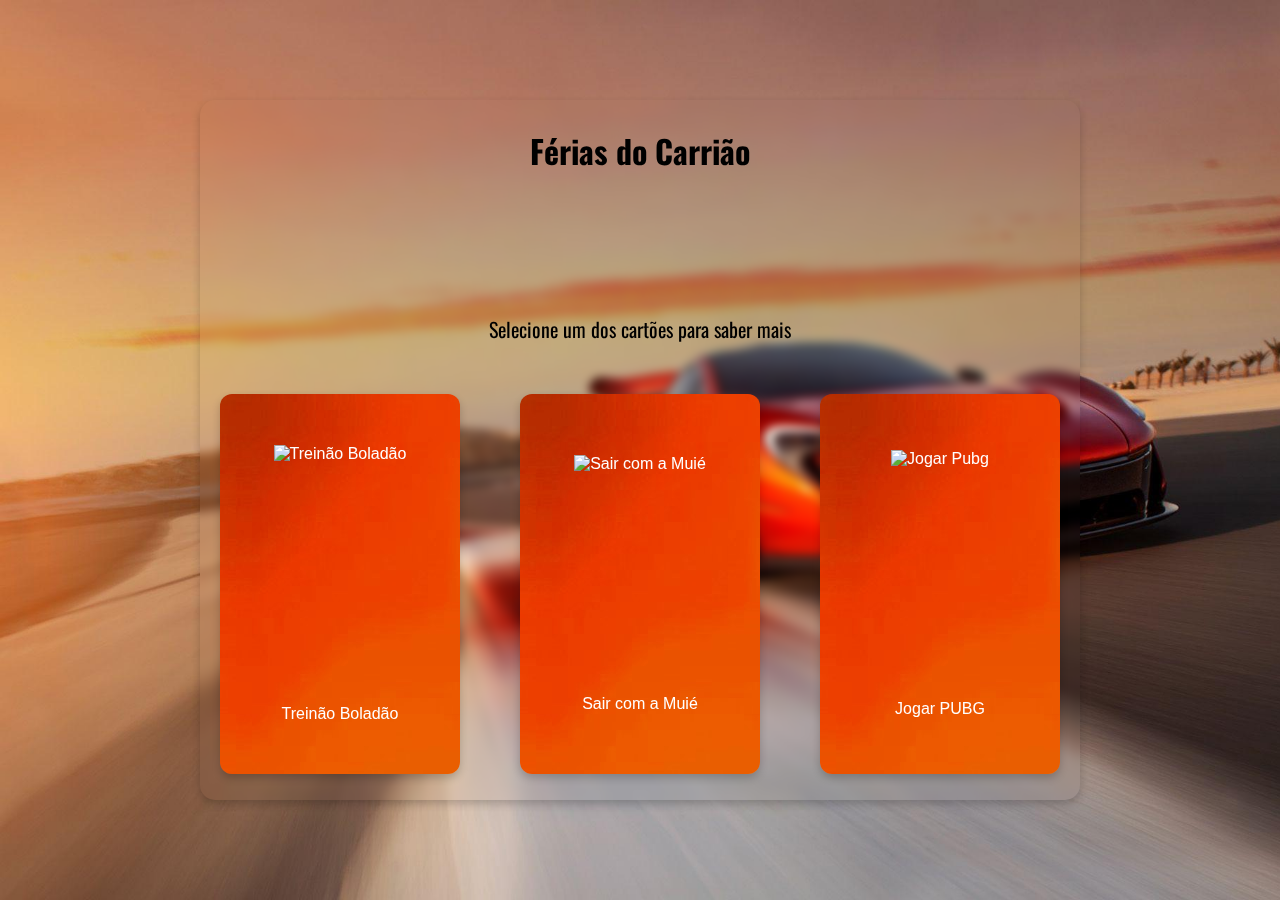
==== index.html @ 5015558d "index" ====
<!DOCTYPE html>
<html lang="pt-br">
<head>
    <meta charset="UTF-8">
    <meta name="viewport" content="width=device-width, initial-scale=1.0">
    <title>Férias do Carrion</title>
    <link rel="stylesheet" href="style.css">
</head>
<body>
    <div class="container">
        <header>
            <h1>Férias do Carrião</h1>
            <p class="texto">Selecione um dos cartões para saber mais</p>
            <ul class="opcoes">
                <a href="treino/treino.html" onclick="transitionTo('treino/treino.html'); return false;">
                    <li class="treino">
                        <img src="img/50d59926c38acd2e0e157275a245fbc1-removebg-preview.png" alt="Treinão Boladão"> Treinão Boladão
                    </li>
                </a>
                <a href="muie/muie.html" onclick="transitionTo('muie/muie.html'); return false;">
                    <li class="muie">
                        <img src="img/Firefly_20240519113926__3_-removebg-preview.png" alt="Sair com a Muié">  Sair com a Muié
                    </li>
                </a>
                <a href="pubg/pubg.html" onclick="transitionTo('pubg/pubg.html'); return false;">
                    <li class="pubg">
                        <img src="img/png-clipart-playerunknown-s-battlegrounds-video-games-logo-fortnite-battle-royale-battle-royale-game-pubg-removebg-preview.png" alt="Jogar Pubg">Jogar PUBG
                    </li>
                </a>
            </ul>
        </header>
    </div>

    <script src="script.js"></script> 
</body>
</html>
---- style.css ----
@import url('https://fonts.googleapis.com/css2?family=Oswald:wght@200..700&display=swap');

* {
    margin: 0;
    padding: 0;
}

body {
    background-image: url(../Férias/img/wp1822339--mclaren-p1-wallpapers.jpg);
    font-family: "Oswald", serif;
    background-size: cover;
    height: 100vh; 
    display: flex; 
    justify-content: center;
    align-items: center; 
}

/* Animação de entrada */
@keyframes fadeIn {
    from {
        opacity: 0; /* Começa invisível */
        transform: translateY(20px); /* Move para baixo */
    }
    to {
        opacity: 1; /* Torna visível */
        transform: translateY(0); /* Retorna à posição original */
    }
}

.container {
    backdrop-filter: blur(5px);
    border-radius: 15px;
    width: 880px; 
    height: 700px;
    display: flex; 
    justify-content: center; 
    align-items: center;
    box-shadow: 0 4px 8px rgba(0, 0, 0, 0.2); 
    animation: fadeIn 1s ease-in; /* Aplica a animação ao carregar */
}

header h1 {
    display: flex;
    font-family: "Oswald", serif;
    font-optical-sizing: auto;
    font-weight: weight;
    font-style: normal;

    padding-top: 20px;
}

header {
    display: flex;
    
    justify-content: center;
    align-items: center;
    flex-direction: column;
    height: 98%;
    width: 98%;
    padding-bottom: 20px;
}

.texto {
    padding-top: 140px;
    padding-bottom: 50px;
    font-size: 20px;
}

.opcoes {
    display: flex;
    flex-direction: row;
    gap: 60px;

    font-family:'Franklin Gothic Medium', 'Arial Narrow', Arial, sans-serif;
    text-decoration: none;    
}

.opcoes a {
    text-decoration: none;
    color: white ;
}

.treino, .muie, .pubg {
    background-image: url(../Férias/img/laranja3.jpg);
    height: 380px;
    width: 240px;
    justify-content: center;
    align-items: center;
    display: flex;
    flex-direction: column;
    border-radius: 12px;
    transition: transform 0.3s ease, background-color 0.3s ease, box-shadow 0.3s ease; 
    box-shadow: 0 4px 8px rgba(0, 0, 0, 0.2); 
}

.treino:hover, .muie:hover, .pubg:hover {
    transform: scale(1.05);
    background-color: #791813; 
    box-shadow: 0 8px 16px rgba(0, 0, 0, 0.4); 
    color: #ffffff;
}

.pubg img {
    height: 250px;
}

.muie img {
    height: 190px;
    padding-bottom: 50px;
}

.treino img {
    height: 230px;
    padding-bottom: 30px;
}




/* Animação de transição de tela */
@keyframes fadeOut {
    from {
        opacity: 1; /* Começa visível */
    }
    to {
        opacity: 0; /* Torna invisível */
    }
}

.fade-out {
    animation: fadeOut 0.5s ease forwards; /* Aplica a animação de saída */
}
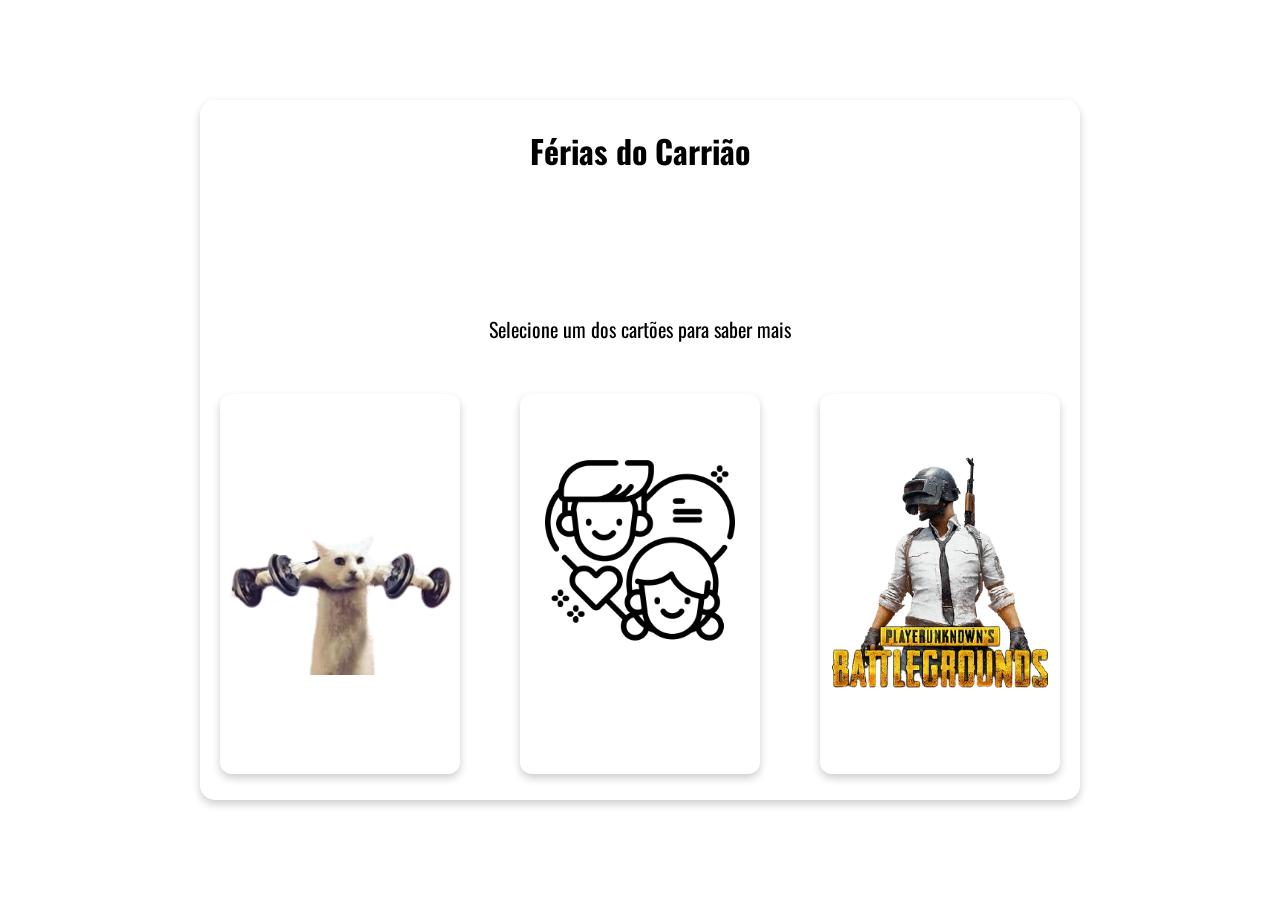
==== commit 76d09c2a: "organizar" ====
--- a/index.html
+++ b/index.html
@@ -22,7 +22,7 @@
                         <img src="img/Firefly_20240519113926__3_-removebg-preview.png" alt="Sair com a Muié">  Sair com a Muié
                     </li>
                 </a>
-                <a href="pubg/pubg.html" onclick="transitionTo('pubg/pubg.html'); return false;">
+                <a href="" onclick="transitionTo('pubg/pubg.html'); return false;">
                     <li class="pubg">
                         <img src="img/png-clipart-playerunknown-s-battlegrounds-video-games-logo-fortnite-battle-royale-battle-royale-game-pubg-removebg-preview.png" alt="Jogar Pubg">Jogar PUBG
                     </li>
--- a/style.css
+++ b/style.css
@@ -6,7 +6,7 @@
 }
 
 body {
-    background-image: url(../Férias/img/wp1822339--mclaren-p1-wallpapers.jpg);
+    background-image: url(Férias/img/wp1822339--mclaren-p1-wallpapers.jpg);
     font-family: "Oswald", serif;
     background-size: cover;
     height: 100vh; 
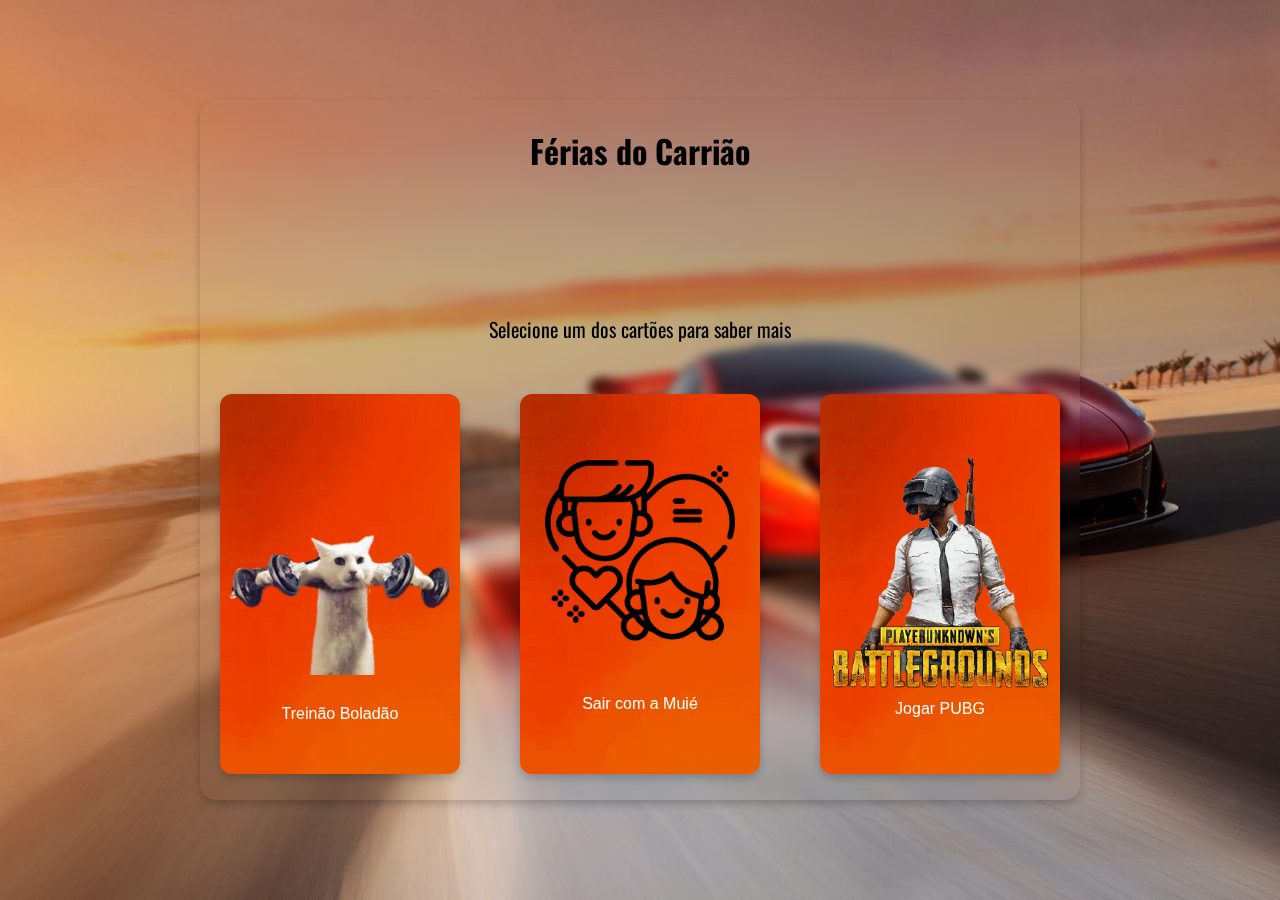
==== commit f14ff700: "agora ta certo" ====
--- a/index.html
+++ b/index.html
@@ -22,7 +22,7 @@
                         <img src="img/Firefly_20240519113926__3_-removebg-preview.png" alt="Sair com a Muié">  Sair com a Muié
                     </li>
                 </a>
-                <a href="" onclick="transitionTo('pubg/pubg.html'); return false;">
+                <a href="pubg/pubg.html" onclick="transitionTo('pubg/pubg.html'); return false;">
                     <li class="pubg">
                         <img src="img/png-clipart-playerunknown-s-battlegrounds-video-games-logo-fortnite-battle-royale-battle-royale-game-pubg-removebg-preview.png" alt="Jogar Pubg">Jogar PUBG
                     </li>
--- a/style.css
+++ b/style.css
@@ -6,7 +6,7 @@
 }
 
 body {
-    background-image: url(Férias/img/wp1822339--mclaren-p1-wallpapers.jpg);
+    background-image: url(img/wp1822339--mclaren-p1-wallpapers.jpg);
     font-family: "Oswald", serif;
     background-size: cover;
     height: 100vh; 
@@ -81,7 +81,7 @@
 }
 
 .treino, .muie, .pubg {
-    background-image: url(../Férias/img/laranja3.jpg);
+    background-image: url(../img/laranja3.jpg);
     height: 380px;
     width: 240px;
     justify-content: center;
